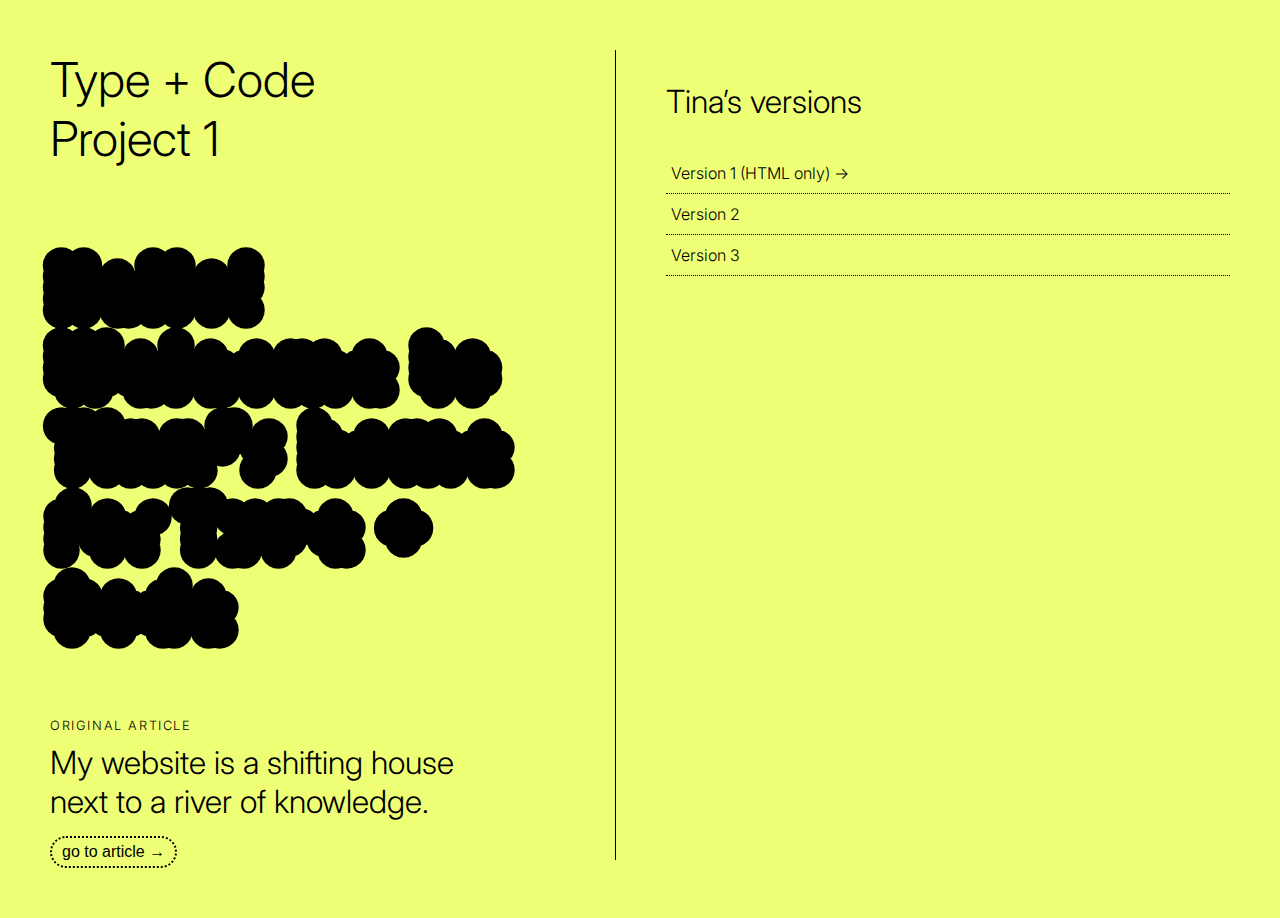
==== project-1/index.html @ adf3d9d5 "finished part 1 of project 1" ====
<!DOCTYPE html>
<html lang="en">

<head>
	<meta charset="UTF-8">
	<meta name="viewport" content="width=device-width, initial-scale=1.0">
	<title>Tina's Project 1</title>
	<link rel="icon" type="image/x-icon" href="../assets/T-icon.png">

	<style>
		/* import Inter font */
		@import url('https://fonts.googleapis.com/css2?family=Inter:ital,opsz,wght@0,14..32,100..900;1,14..32,100..900&display=swap');

		/* import TINY font */
		@font-face {
			font-family: Tiny;
			src: url(assets/TINY5x3GX.ttf);
		}

		body {
			margin: 50px;
			font-family: 'Inter';
			font-weight: 300;
			background-color: #efff75;
		}

		p {
			font-size: 2rem;
		}

		#og-title {
			margin-top: 10px;
			margin-bottom: 15px;
		}

		/* animate type */
		@keyframes tiny-animation {
			from {
				font-variation-settings: "wght" 20;
			}

			to {
				font-variation-settings: "wght" 180;
			}
		}

		#welcome-h1 {
			font-family: "Tiny";
			font-size: 7rem;
			line-height: 5rem;
			transition: font-variation-settings 0.5s ease;
			animation-name: tiny-animation;
			animation-duration: 5s;
			animation-direction: alternate;
			animation-iteration-count: infinite;
			animation-timing-function: ease-in-out;
		}

		h2 {
			margin: 0;
			font-size: 3rem;
			font-weight: 300;
		}

		h3 {
			font-size: 2rem;
			font-weight: 300;
		}

		h4 {
			font-size: .8rem;
			font-weight: 300;
			text-transform: uppercase;
			letter-spacing: .1rem;
			margin-bottom: 2px;
		}

		button {
			border-radius: 50px;
			padding: 5px 10px;
			border: 2px dotted black;
			background-color: transparent;
		}

		button:hover {
			background-color: yellow;
		}

		button a {
			text-decoration: none;
			font-size: 1rem;
		}

		a {
			color: black;
			text-decoration: none;
		}

		ul {
			list-style-type: none;
			padding-left: 0;
		}

		li {
			padding: 10px 5px;
			border-bottom: 1px dotted black;
		}

		.v1 a:hover {
			background-color: black;
			color: #efff75;
		}

		.row {
			display: flex;
		}

		.column {
			flex: 50%;
		}

		@media screen and (max-width: 1000px) {
			.row {
				flex-direction: column;
			}

			.column {
				flex: 100%;
			}

			.division-line {
				display: none;
			}

			#col-2 {
				padding-left: 0 !important; 
			}

		}

		#col-2 {
			padding-left: 50px;
		}

		.division-line {
			border-left: 1.5px solid black;
			height: 90vh;
		}
	</style>
</head>

<body>
	<div class="bg"></div>

	<div class="row">

		<div class="column">
			<h2>Type + Code<br>Project 1</h2>
			<h1 class="tiny-animation" id="welcome-h1" style="animation-play-state: running;">
				Hello! <br> Welcome to<br>Tina’s home<br>for Type + Code
			</h1>

			<h4>original article</h4>
			<p id="og-title">My website is a shifting house<br>next to a river of knowledge.</p>
			<button>
				<a href="https://thecreativeindependent.com/essays/laurel-schwulst-my-website-is-a-shifting-house-next-to-a-river-of-knowledge-what-could-yours-be/"
					title="I really loveeee this article so thanks for introducing it to us!" target="_blank">
					go to article → </a></button>
		</div>
		<div class="division-line"></div>
		<div class="column" id="col-2">
			<h3>Tina’s versions</h3>
			<ul>
				<li class="v1"><a href="v1/">Version 1 (HTML only) →</a></li>
				<li>Version 2</li>
				<li>Version 3</li>
			</ul>

		</div>

	</div>

</body>

</html>
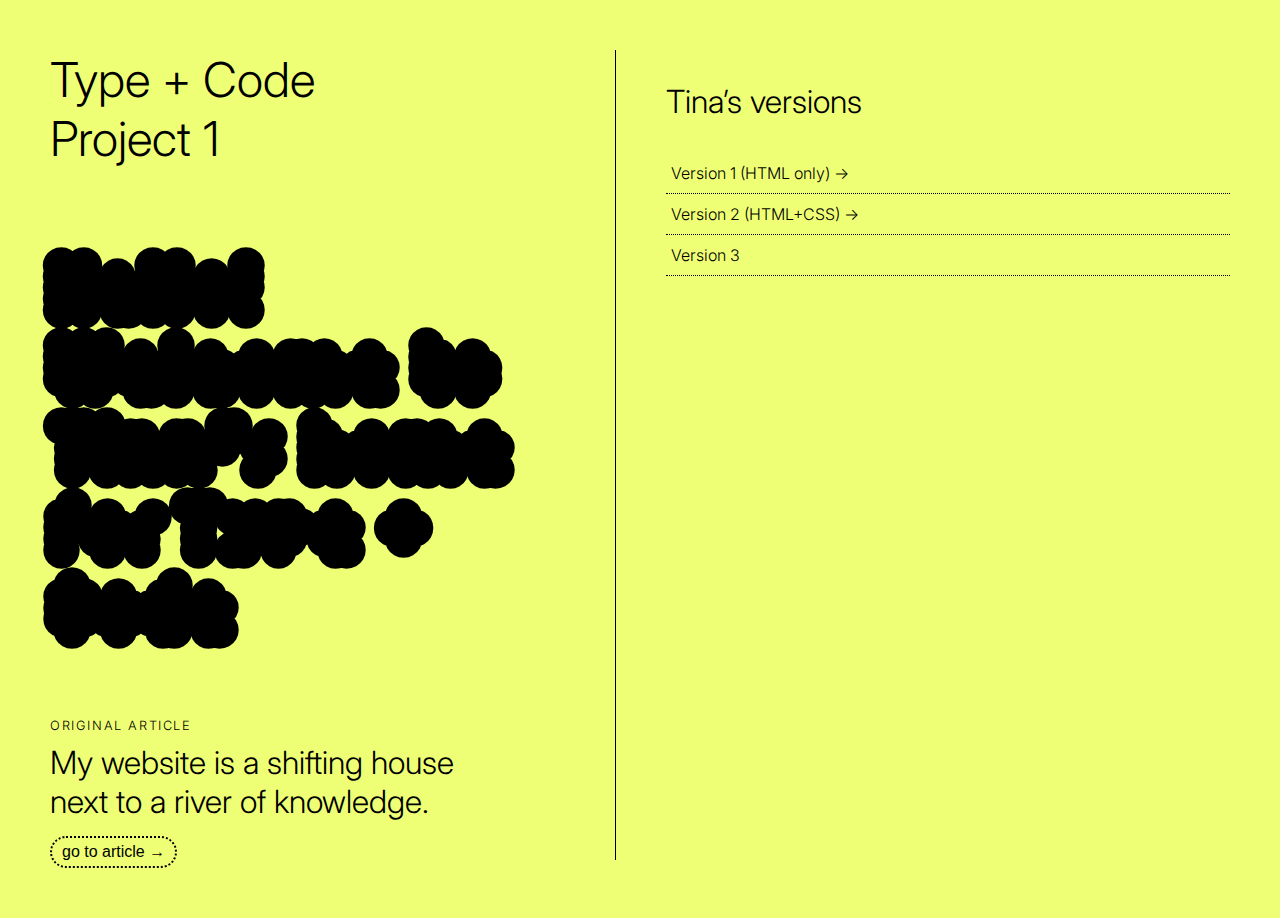
==== commit 65d58cc7: "finished project 1 v2" ====
--- a/project-1/index.html
+++ b/project-1/index.html
@@ -5,7 +5,7 @@
 	<meta charset="UTF-8">
 	<meta name="viewport" content="width=device-width, initial-scale=1.0">
 	<title>Tina's Project 1</title>
-	<link rel="icon" type="image/x-icon" href="../assets/T-icon.png">
+	<link rel="icon" type="image/x-icon" href="assets/T-icon.png">
 
 	<style>
 		/* import Inter font */
@@ -111,6 +111,11 @@
 			color: #efff75;
 		}
 
+		.v2 a:hover {
+			background-color: black;
+			color: #efff75;
+		}
+
 		.row {
 			display: flex;
 		}
@@ -171,8 +176,8 @@
 		<div class="column" id="col-2">
 			<h3>Tina’s versions</h3>
 			<ul>
-				<li class="v1"><a href="v1/">Version 1 (HTML only) →</a></li>
-				<li>Version 2</li>
+				<li class="v1"><a href="v1/index.html">Version 1 (HTML only) →</a></li>
+				<li class="v2"><a href="v2/index.html">Version 2 (HTML+CSS) →</a></li>
 				<li>Version 3</li>
 			</ul>
 
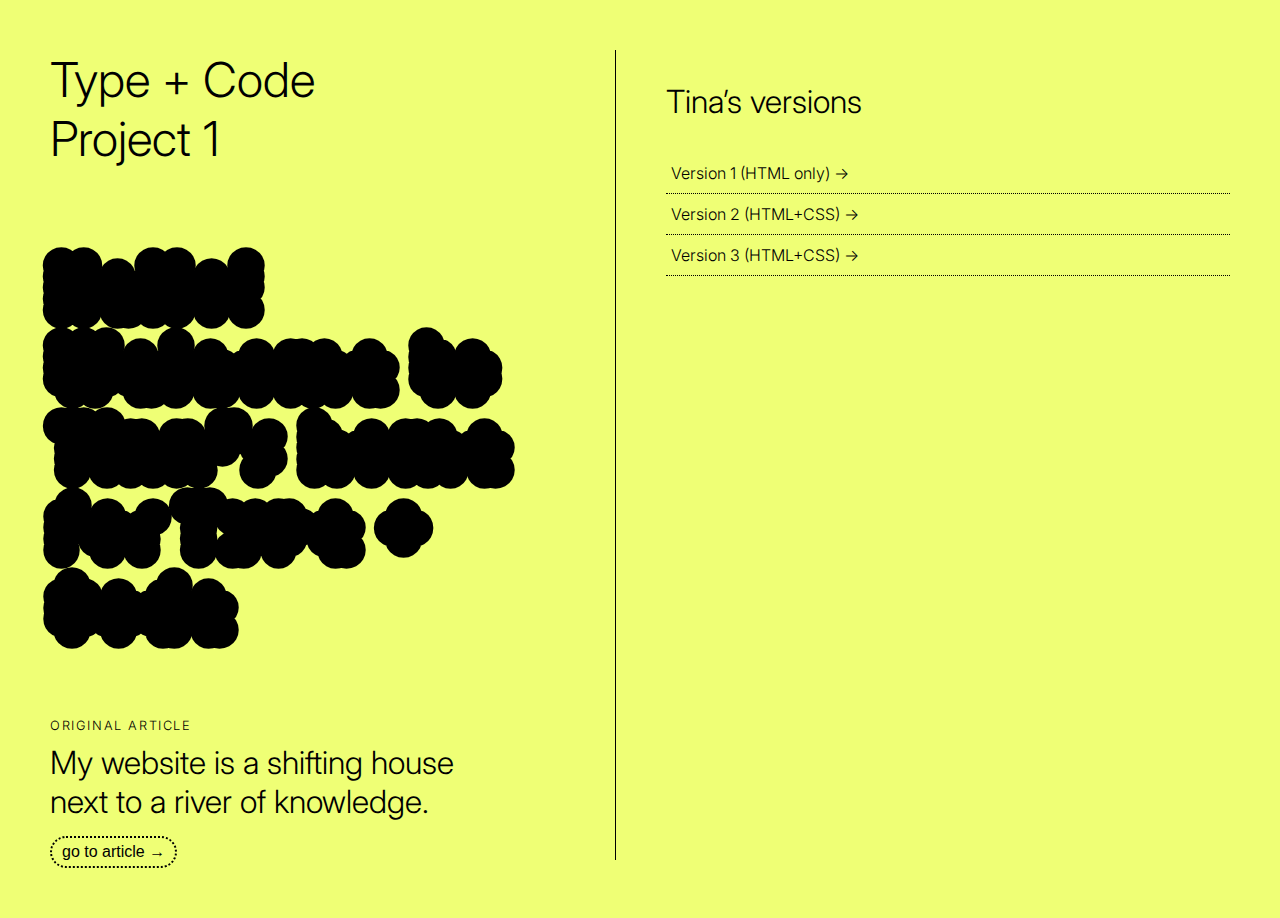
==== commit 819ee969: "completed project 3" ====
--- a/project-1/index.html
+++ b/project-1/index.html
@@ -111,7 +111,7 @@
 			color: #efff75;
 		}
 
-		.v2 a:hover {
+		li a:hover {
 			background-color: black;
 			color: #efff75;
 		}
@@ -178,7 +178,7 @@
 			<ul>
 				<li class="v1"><a href="v1/index.html">Version 1 (HTML only) →</a></li>
 				<li class="v2"><a href="v2/index.html">Version 2 (HTML+CSS) →</a></li>
-				<li>Version 3</li>
+				<li class="v3"><a href="v3/index.html">Version 3 (HTML+CSS) →</a></li>
 			</ul>
 
 		</div>
